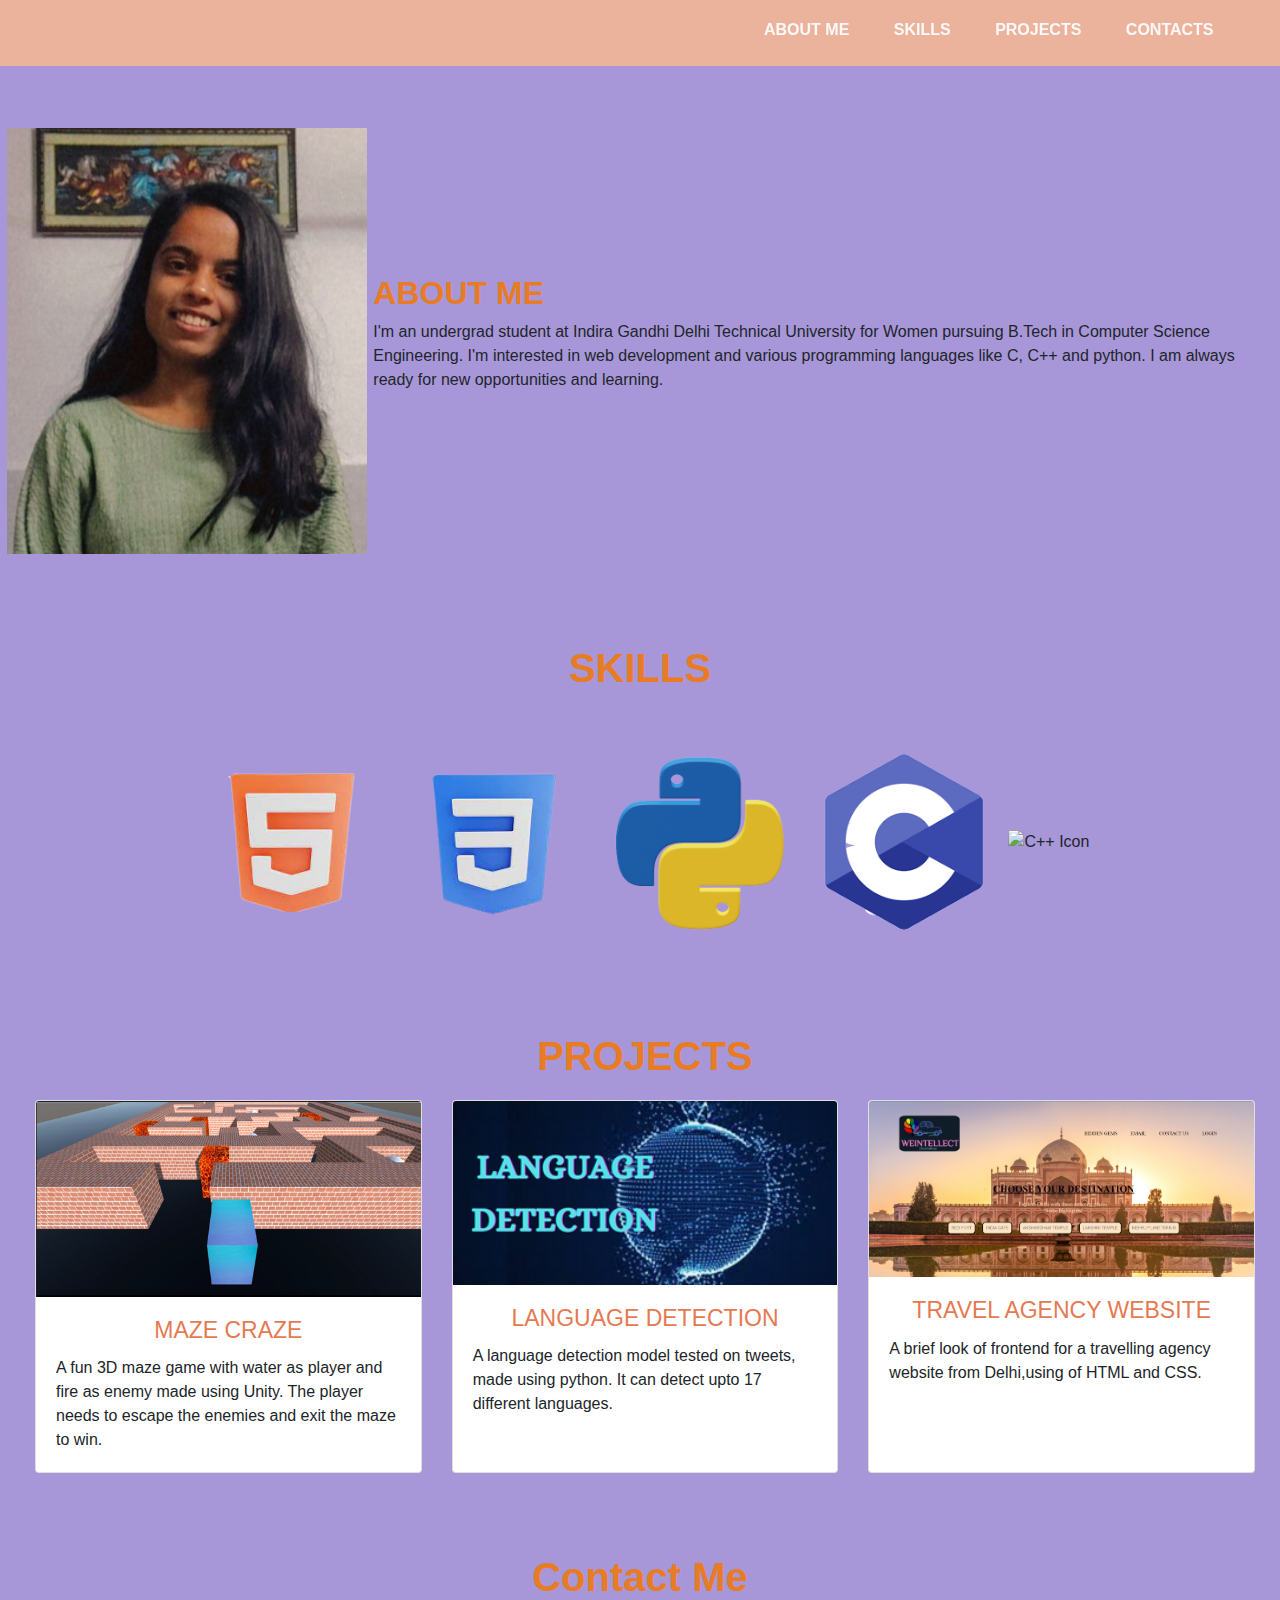
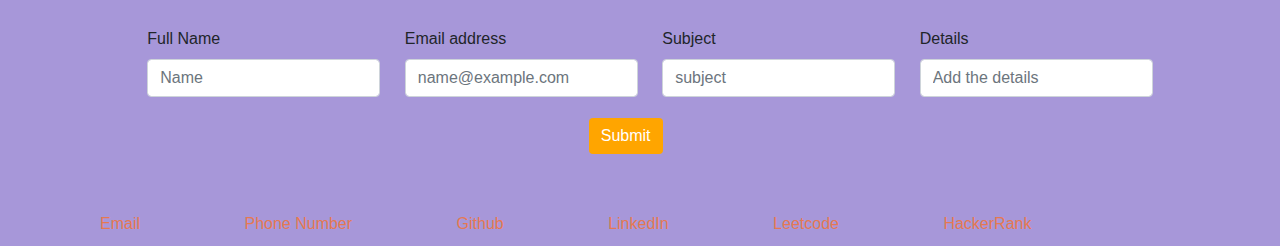
==== index.html @ 244284af "Rename main.html to index.html" ====
<!DOCTYPE html>
<html lang="en">
  <head>
    <meta charset="UTF-8" />
    <meta http-equiv="X-UA-Compatible" content="IE=edge" />
    <meta name="viewport" content="width=device-width, initial-scale=1.0" />
    <link
      rel="stylesheet"
      href="https://cdn.jsdelivr.net/npm/bootstrap@4.0.0/dist/css/bootstrap.min.css"
      integrity="sha384-Gn5384xqQ1aoWXA+058RXPxPg6fy4IWvTNh0E263XmFcJlSAwiGgFAW/dAiS6JXm"
      crossorigin="anonymous"
    />
    <title>Document</title>
    <link rel="stylesheet" href="style.css"/>
  </head>
  <body >
    <div class="navbar">
      <ul>
        <li><b><a class="menu" href="#div1">About Me</a></b></li>
        <li><b><a class="menu" href="#div2">Skills</a></b></li>
        <li><b><a class="menu" href="#div3">Projects</a></b></li>
        <li><b><a class="menu" href="#div4">Contacts</a></b></li>
      </ul>
    </div>
    <div id="div1">
      <div id="my-photo" class="my-photo">
        <img class="my_photo" src="/img/my photo.png" alt="My Photo" />
      </div>
      <div class="about">
        <h2>ABOUT ME</h2>
        <p>
          I'm an undergrad student at Indira Gandhi Delhi Technical University
          for Women pursuing B.Tech in Computer Science Engineering. I'm
          interested in web development and various programming languages like
          C, C++ and python. I am always ready for new opportunities and
          learning.
        </p>
      </div>
    </div>
    <div id="div2">
      <h1>SKILLS</h1>
      <div class="skills">
        <img src="/img/html.png" alt="HTML Icon" />
        <img src="/img/css.png" alt="CSS Icon" />
        <img src="/img/python.png" alt="Python Icon" />
        <img src="/img/C.png" alt="C PRogramming Icon" />
        <img src="/img/c++.png" alt="C++ Icon" />
      </div>
    </div>
    <div id="div3">
      <h1>PROJECTS</h1>
      <div class="card-deck">
        <div class="card">
          <img
            class="card-img-top"
            src="/img/Maze Craze.png"
            alt="maze craze"
          />
          <div class="card-body">
            <h5 class="card-title">
              <a
                class="card-website"
                href="https://github.com/6Diksha/escape_game"
                >MAZE CRAZE</a
              >
            </h5>
            <p class="card-text">
              A fun 3D maze game with water as player and fire as enemy made
              using Unity. The player needs to escape the enemies and exit the
              maze to win.
            </p>
          </div>
        </div>
        <div class="card">
          <img
            class="card-img-top"
            src="/img/DETECTION.png"
            alt="language detection"
          />
          <div class="card-body">
            <h5 class="card-title">
              <a
                class="card-website"
                href="https://github.com/6Diksha/Language_Detection"
                >LANGUAGE DETECTION</a
              >
            </h5>
            <p class="card-text">
              A language detection model tested on tweets, made using python. It
              can detect upto 17 different languages.
            </p>
          </div>
        </div>
        <div class="card">
          <img
            class="card-img-top"
            src="/img/Screenshot_20221204_050610.png"
            alt="travel agency website"/>
          <div class="card-body">
            <h5 class="card-title">
              <a
                class="card-website"
                href="https://github.com/6Diksha/Travel_Website.github.io" >TRAVEL AGENCY WEBSITE</a >
            </h5>
            <p class="card-text">
              A brief look of frontend for a travelling agency website from
              Delhi,using of HTML and CSS.
            </p>
          </div>
        </div>
      </div>
    </div>
    <div id="div4">
      <h1 >Contact Me</h1>
      <div class="form">
      <form>
        <div class="form-group">
          <label for="exampleFormControlInput1">Full Name</label>
          <input
            type="name"
            class="form-control"
            id="example-Form-Control-Input1"
            placeholder="Name" />
        </div>
        <div class="form-group">
          <label for="exampleFormControlInput1">Email address</label>
          <input
            type="email"
            class="form-control"
            id="ExampleFormControlInput1"
            placeholder="name@example.com"
          />
        </div>
        <div class="form-group">
          <label for="exampleFormControlInput1">Subject</label>
          <input
            type="email"
            class="form-control"
            id="example_Form_ControlInput1"
            placeholder="subject"
          />
        </div>
        <div class="form-group">
          <label for="exampleFormControlInput1">Details</label>
          <input
            type="email"
            class="form-control"
            id="exampleFormControlInput1"
            placeholder="Add the details"
          />
        </div>
        <div class="col-auto">
          <button type="submit" class="btn btn-primary mb-2">Submit</button>
        </div>
        </div>
      </form>
    </div>
    <div id="footer">
      <div class="contact-links">
        <a href="mailto:dikshanov6@gmail.com">Email</a>
        <a href="tel:+917620649895" >Phone Number</a>
        <a href="https://github.com/6Diksha">Github</a>
        <a href="https://www.linkedin.com/in/diksha-ba987a229/">LinkedIn</a>
        <a href="https://leetcode.com/diksha20s/">Leetcode</a>
        <a href="https://www.hackerrank.com/dikshanov6">HackerRank</a>
      </div>
    </div> 
  </body>
</html>
---- style.css ----
body{
    background-color:rgb(167, 151, 217) ;
    background-image: url('https://media.istockphoto.com/id/821760914/vector/pastel-multi-color-gradient-vector-background-simple-form-and-blend-with-copy-space.jpg?s=612x612&w=0&k=20&c=adwrMs3MkPLXMb69AYSoMpnCfLSAb_D3PCQRGGXiM5g=');
    background-repeat: no-repeat;
    background-size: cover;
    opacity: 2.5;
}


h1{
    color: rgb(232, 124, 36);
    font-weight: bold;
}
h2{
    color: rgb(232, 124, 36);
    font-weight: bold;
}


.navbar {
    width: 85%;
    background-color: rgba(239, 181, 152, 0.941);
    align-items: center;
    justify-content: space-between;
    display: flex;
    padding-left: 55%;
    padding-top: 18px;
    position: fixed; 
    top: 0; 
    width: 100%;
    z-index: 1;
  }
  
.navbar ul li {
    list-style: none;
    display: inline-block;
    margin: 0 20px;
  }


a.menu {
    color: rgb(250, 248, 248);
    border-radius: 10%;
    text-transform: uppercase;
    position: relative;
  }
a.menu:hover::after {
    width: 100%;
  }


#div1{
    margin-top: 10%;
    display: flex;
    align-items: center;
    justify-content: space-evenly;
    
}

#div1 img {
    width: 40vh;
  }
#div1 .about{
    width: 100vh;
}

#div2 h1{
    margin-bottom: 50px;
}
#div2{
    display: flex;
    flex-direction: column;
    align-items: center;
    margin-top: 90px;
}
#div2 img{
    height: 200px;
    width: 200px;
}

#div3 h1{
    margin-bottom: 10px;
}
#div3{
    display: flex;
    flex-direction: column;
    align-items: center;
    margin-top: 90px;
    margin-left: 10px;
    margin-bottom: 10px;
}
.card-deck{
    margin: 10px;
}
.card-title{
    text-align: center;
    
}

.card-website{
    color:rgb(229, 121, 81);
    font-size: 23px;
}
.card-website:hover{
    text-decoration: underline;
    color: rgb(155, 194, 225);
}


#div4 .form{
    display: flex;
    justify-content: center;
}

#div4 h1{
    margin-top: 70px;
    text-align: center;
    margin-bottom: 2%;
}
#div4 .form-group{
    display: inline-block;
    padding-left: 20px;
}
.col-auto{
    padding-top: 5px;
    padding-left: 45%;
}

.btn {background-color: orange;
        border: orange;}
.btn:hover{background-color: rgb(226, 105, 12);}

@media screen and (max-width: 400px) {
   
    
    
    #div1{
        display: contents;
    }
    #div1 .about{
        display: inline;
    }
    #div2 img{
        width: 50%;
        height: auto;
    }
    #div2{
        align-items: center;
        display:contents;
         padding-left: 5%;
    }
}

#footer{
    padding-top: 50px;
    padding-bottom: 10px;
}

#footer a{
    display:inline;
    padding-left: 100px;
}

#footer .contact-links a{
    color:rgb(229, 121, 81);
}
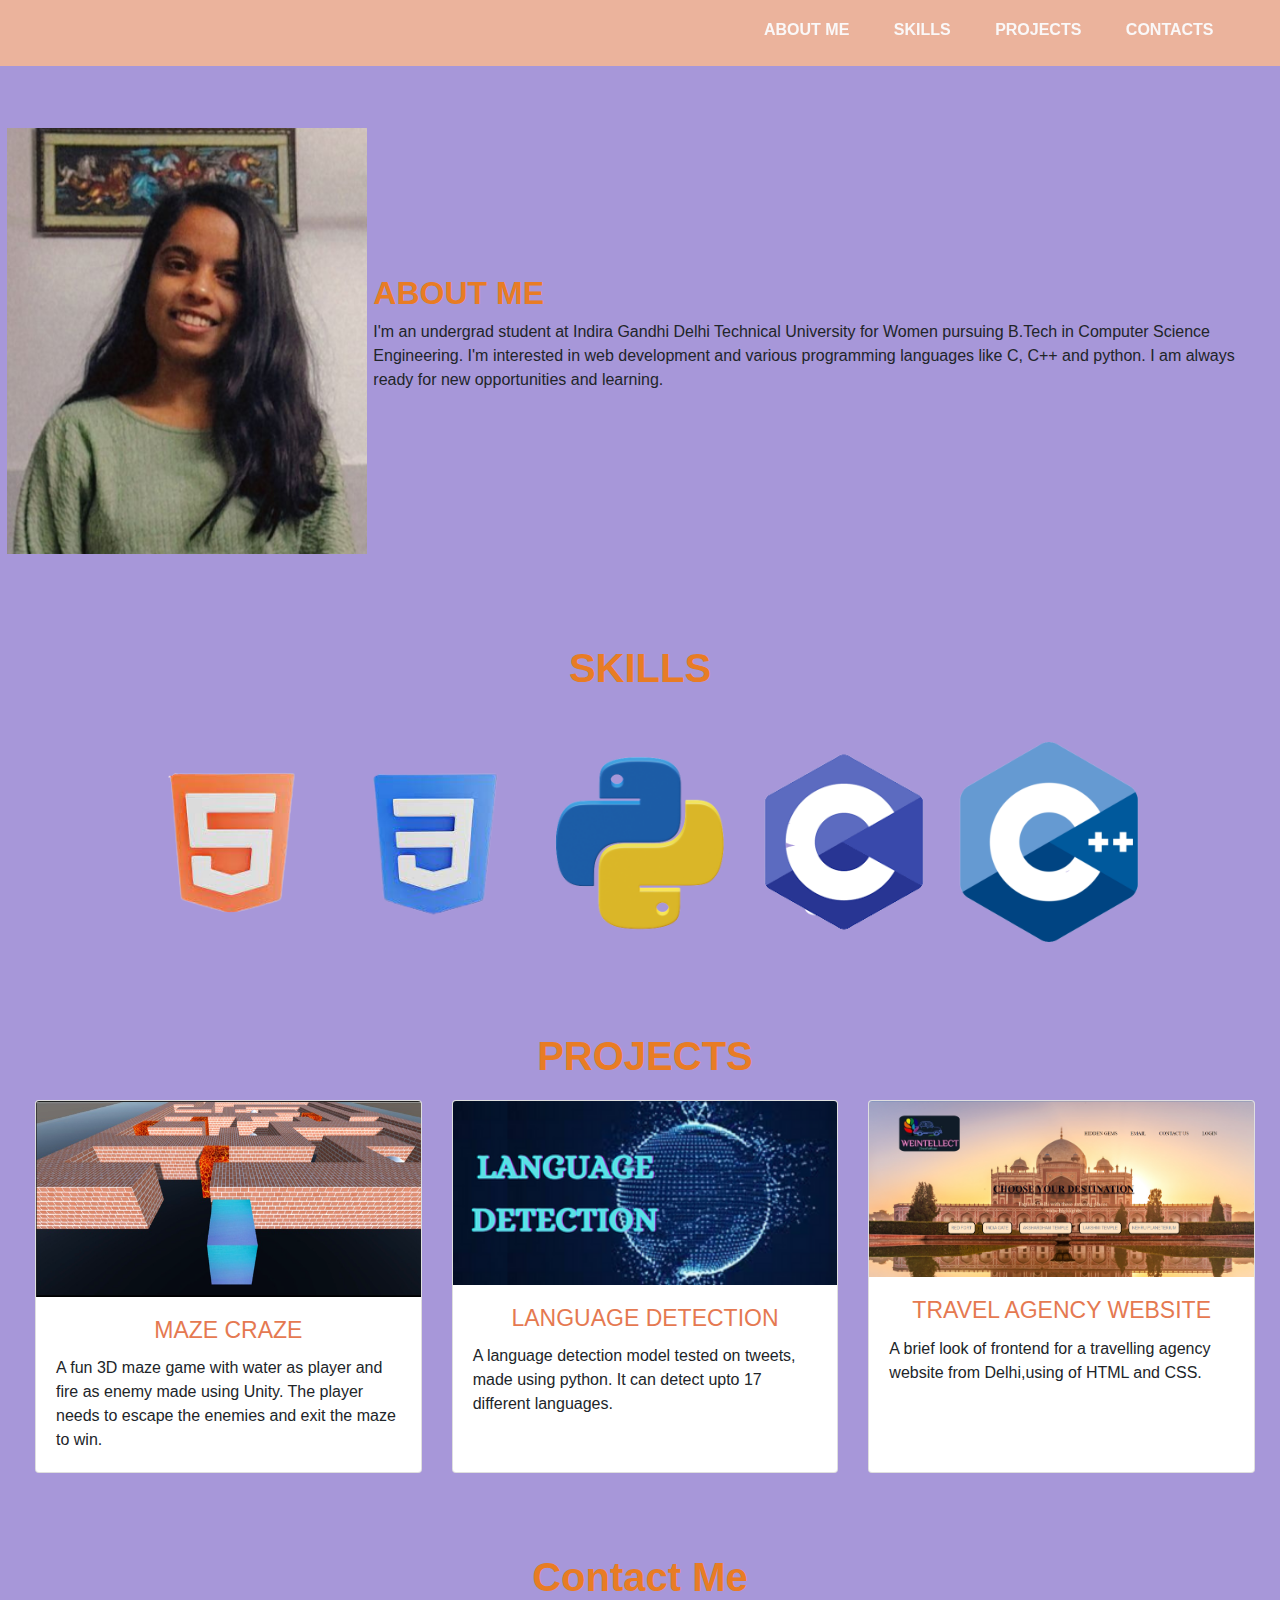
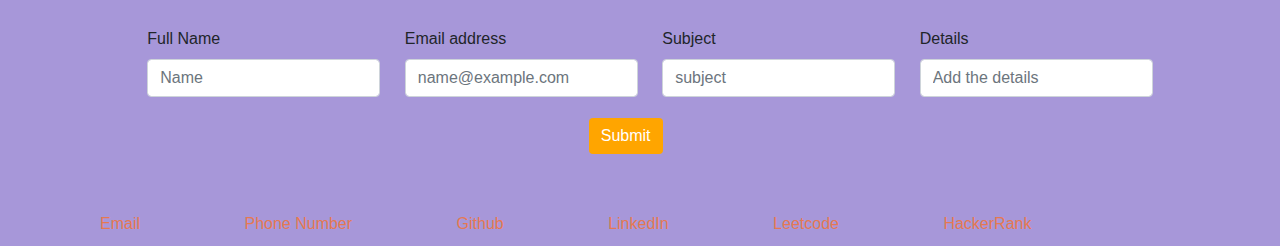
==== commit f64ab23f: "Update index.html" ====
--- a/index.html
+++ b/index.html
@@ -24,7 +24,7 @@
     </div>
     <div id="div1">
       <div id="my-photo" class="my-photo">
-        <img class="my_photo" src="/img/my photo.png" alt="My Photo" />
+        <img class="my_photo" src="./img/my photo.png" alt="My Photo" />
       </div>
       <div class="about">
         <h2>ABOUT ME</h2>
@@ -40,11 +40,11 @@
     <div id="div2">
       <h1>SKILLS</h1>
       <div class="skills">
-        <img src="/img/html.png" alt="HTML Icon" />
-        <img src="/img/css.png" alt="CSS Icon" />
-        <img src="/img/python.png" alt="Python Icon" />
-        <img src="/img/C.png" alt="C PRogramming Icon" />
-        <img src="/img/c++.png" alt="C++ Icon" />
+        <img src="./img/html.png" alt="HTML Icon" />
+        <img src="./img/css.png" alt="CSS Icon" />
+        <img src="./img/python.png" alt="Python Icon" />
+        <img src="./img/C.png" alt="C PRogramming Icon" />
+        <img src="./img/C++.png" alt="C++ Icon" />
       </div>
     </div>
     <div id="div3">
@@ -53,7 +53,7 @@
         <div class="card">
           <img
             class="card-img-top"
-            src="/img/Maze Craze.png"
+            src="./img/Maze Craze.png"
             alt="maze craze"
           />
           <div class="card-body">
@@ -74,7 +74,7 @@
         <div class="card">
           <img
             class="card-img-top"
-            src="/img/DETECTION.png"
+            src="./img/DETECTION.png"
             alt="language detection"
           />
           <div class="card-body">
@@ -94,7 +94,7 @@
         <div class="card">
           <img
             class="card-img-top"
-            src="/img/Screenshot_20221204_050610.png"
+            src="./img/Screenshot_20221204_050610.png"
             alt="travel agency website"/>
           <div class="card-body">
             <h5 class="card-title">
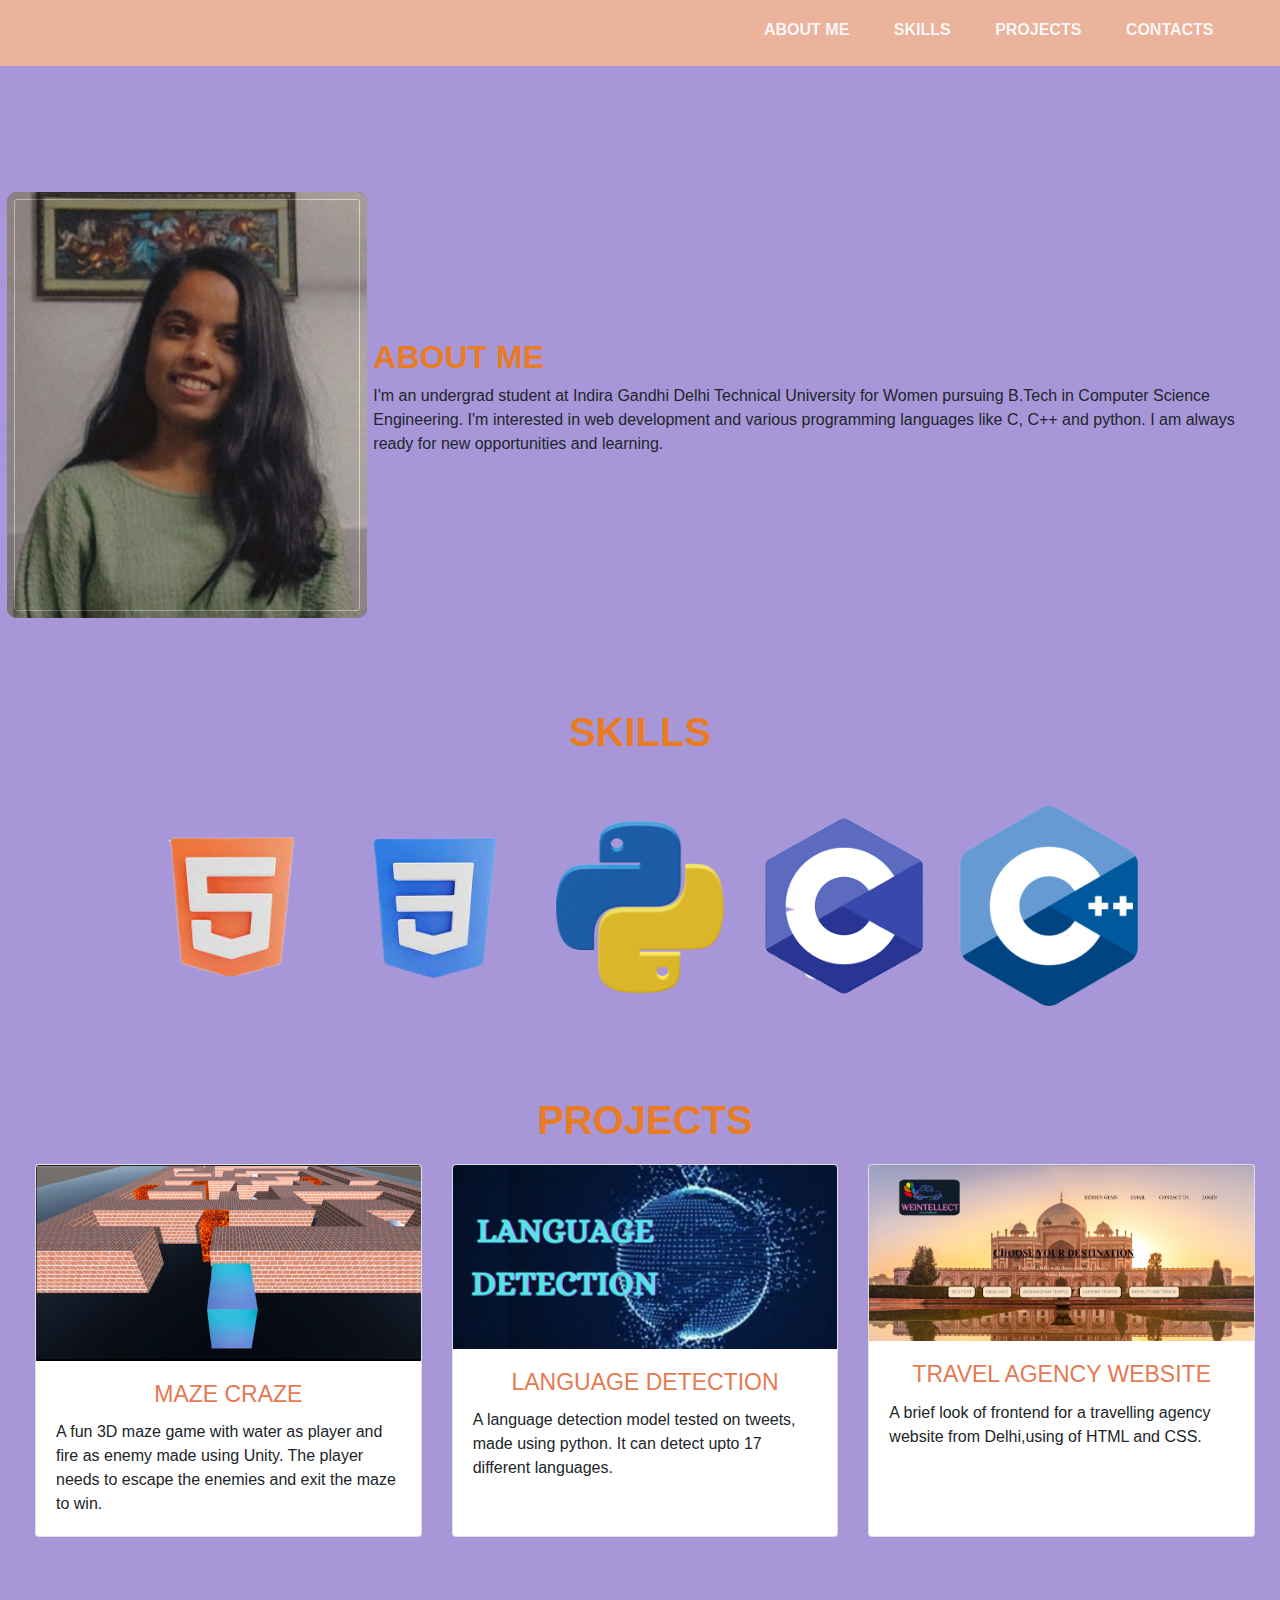
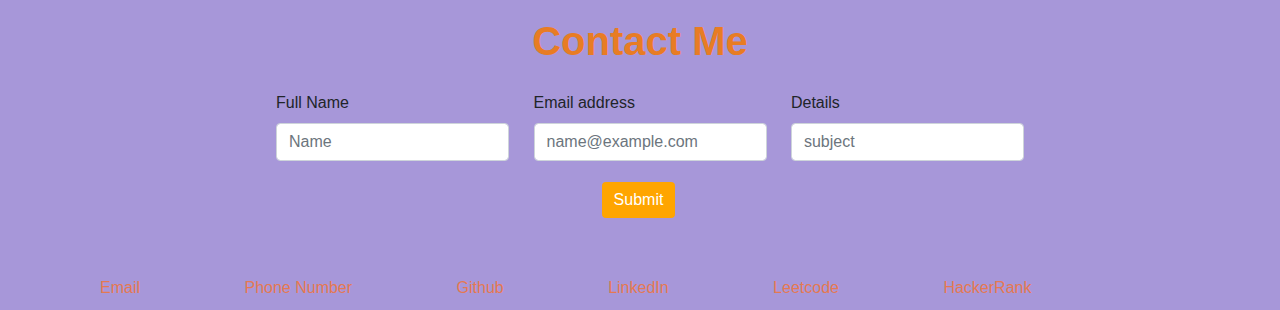
==== commit 00d849e6: "Update index.html" ====
--- a/index.html
+++ b/index.html
@@ -113,13 +113,17 @@
     <div id="div4">
       <h1 >Contact Me</h1>
       <div class="form">
-      <form>
+      <form
+      action="https://script.google.com/macros/s/AKfycby5snEROhEaNafuzikJGUBkmf8REdYuCw_-XVYVb56BsLiDckbWtc4Z9Zd92Av_uS868A/exec"
+      method="post"
+      >
         <div class="form-group">
           <label for="exampleFormControlInput1">Full Name</label>
           <input
             type="name"
             class="form-control"
             id="example-Form-Control-Input1"
+            name="name"
             placeholder="Name" />
         </div>
         <div class="form-group">
@@ -128,27 +132,21 @@
             type="email"
             class="form-control"
             id="ExampleFormControlInput1"
+            name="email"
             placeholder="name@example.com"
-          />
-        </div>
-        <div class="form-group">
-          <label for="exampleFormControlInput1">Subject</label>
-          <input
-            type="email"
-            class="form-control"
-            id="example_Form_ControlInput1"
-            placeholder="subject"
           />
         </div>
         <div class="form-group">
           <label for="exampleFormControlInput1">Details</label>
           <input
-            type="email"
+            type="text"
             class="form-control"
-            id="exampleFormControlInput1"
-            placeholder="Add the details"
+            id="example_Form_ControlInput1"
+            placeholder="subject"
+            name="subject"
           />
         </div>
+        
         <div class="col-auto">
           <button type="submit" class="btn btn-primary mb-2">Submit</button>
         </div>
--- a/style.css
+++ b/style.css
@@ -41,7 +41,7 @@
 
 a.menu {
     color: rgb(250, 248, 248);
-    border-radius: 10%;
+    border-radius: 20%;
     text-transform: uppercase;
     position: relative;
   }
@@ -49,9 +49,25 @@
     width: 100%;
   }
 
+  #my-photo{
+    background-color: #333;
+    outline: 1px solid rgb(255, 255, 255);
+    outline-offset: -8px;
+    overflow: hidden;
+    border-radius: 10px ;
+}
+.my_photo{
+    object-fit: cover;
+    opacity: .75;
+    transition: transform 1.0s;
+}
+
+.my-photo:hover .my_photo{transform: scale(1.15);}
+
+
 
 #div1{
-    margin-top: 10%;
+    margin-top: 15%;
     display: flex;
     align-items: center;
     justify-content: space-evenly;
@@ -131,9 +147,29 @@
         border: orange;}
 .btn:hover{background-color: rgb(226, 105, 12);}
 
+@media screen and (max-width: 1200px) {
+    #my-photo{
+        width: 250px;
+        height: 300px;
+    }
+
+    .my-photo{
+        object-fit: cover;
+        width: 250px;
+        height: 300px;
+    }
+}
+
 @media screen and (max-width: 400px) {
    
-    
+    #my-photo{
+        margin-top: 70%;
+        
+    }
+    
+    .my-photo{
+        margin-top: 70%;
+    } 
     
     #div1{
         display: contents;
